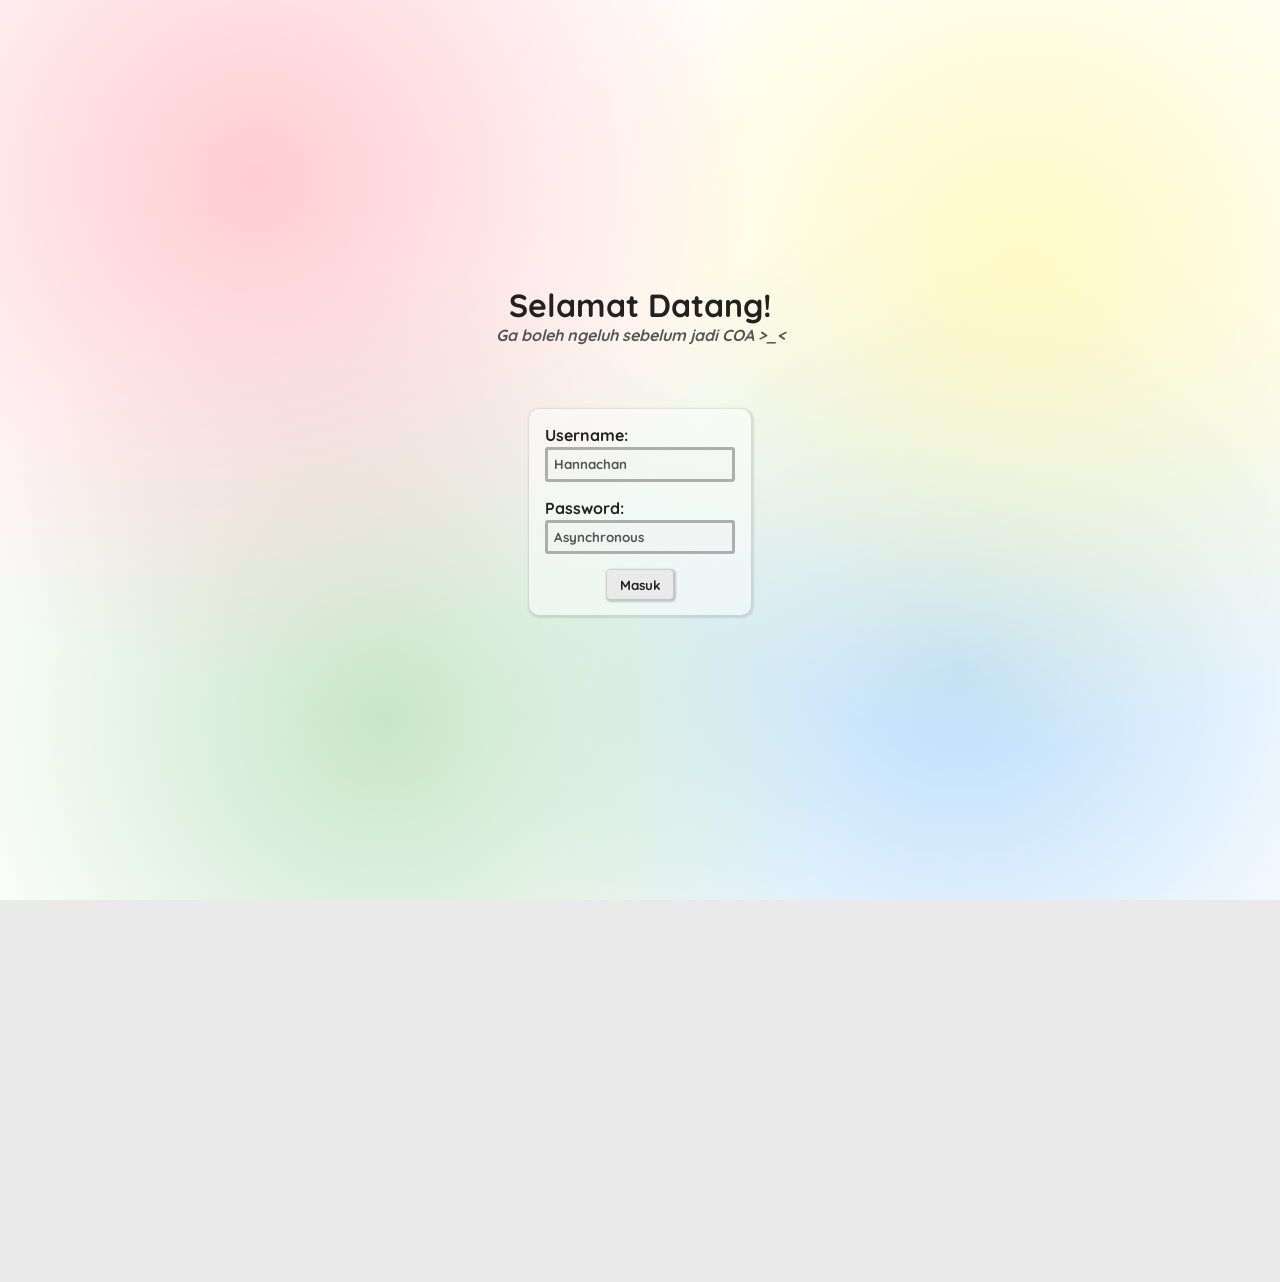
==== index.html @ 54275e08 "Add files via upload" ====
<html>
<head>
  <title>Hannachan</title>
  <meta charset="UTF-8">
  <meta name="viewport" content="width=device-width, user-scalable=no">
  <link rel="icon" href="./assets/images/favicon.png" type="image/png">
  <link rel="stylesheet" href="./css/base/utility.css">
  <link rel="stylesheet" href="./css/base/style.css">
  <link rel="stylesheet" href="./css/components/summary.css">
  <link rel="stylesheet" href="./css/components/main.css">
  <link rel="stylesheet" href="./css/components/header.css">
  <link rel="stylesheet" href="./css/components/sidebar.css">
  <link rel="stylesheet" href="./css/components/notice.css">
  <link rel="stylesheet" href="./css/components/security.css">
  <link rel="stylesheet" href="./css/components/footer.css">
</head>
<body class="body--overflow">
  <div class="container container--security">
    <div class="audio-system">
      <audio class="audio-system__bg" loop preload="auto">
        <source src="./assets/musics/backsound.mp3" type="audio/mpeg">
      </audio>
    </div>
    <header class="header">
      <div class="header__brand">
        <div class="header__image">
          <img src="./assets/images/logo.jpg" class="header__logo u-image">
        </div>
        <h3 class="header__title" onclick="location.reload()">Hannachan</h3>
      </div>
      <div class="header__actions">
        <div class="header__dropdown">
          <button type="button" class="header__dropdown-title u-button">Pilih Periode</button>
          <div class="header__dropdown-menu header__dropdown-menu--hidden"></div>
        </div>
        <div class="header__menu">
        	<a href="#menu" class="header__menu-button u-button u-icon">
        	  <svg viewBox="0 0 24 24" xmlns="http://www.w3.org/2000/svg">
        		  <path d="M3 5H21 M3 12H21 M3 19H21" stroke="currentColor" stroke-width="4" stroke-linecap="round" />
            </svg>
          </a>
        </div>
      </div>
    </header>
    <aside class="sidebar sidebar--hidden">
      <div class="sidebar__controls">
        <a href="#menu#calculator" class="sidebar__link u-link" data-title="Kalkulator Gaji">Kalkulator Gaji</a>
        <a href="#menu#help" class="sidebar__link u-link" data-title="Bantuan">Bantuan</a>
        <a href="#menu#feedback" class="sidebar__link u-link" data-title="Kritik & Saran">Kritik & Saran</a>
        <a href="#menu#report" class="sidebar__link u-link" data-title="Laporkan Bug">Laporkan Bug</a>
        <a href="#menu#contact" class="sidebar__link u-link" data-title="Hubungi Kami">Hubungi Kami</a>
      </div>
    </aside>
    <div class="sidebar-blackscreen sidebar-blackscreen--hidden"></div>
    <div class="sidebar-content sidebar-content--hidden">
      <div class="sidebar-content__controls">
        <header class="sidebar-content__header">
          <h3 class="sidebar-content__title"></h3>
          <div class="sidebar-content__actions">
            <div class="sidebar-content__close u-button u-icon">
              <svg viewBox="0 0 24 24" fill="none" xmlns="http://www.w3.org/2000/svg">
            		<path stroke="currentColor" stroke-width="3" stroke-linecap="round" stroke-linejoin="round" d="M16 16L12 12M12 12L8 8M12 12L16 8M12 12L8 16" />
            	</svg>
            </div>
          </div>
        </header>
        <main class="sidebar-content__main">
          <section data-page="calculator" class="calculator">
            <nav class="calculator__navbar">
              <button class="calculator__tab u-button u-button--active">Produksi</button>
              <button class="calculator__tab u-button">Muat</button>
              <button class="calculator__tab u-button">Bongkar</button>
              <button class="calculator__tab u-button">Angkut Cacahan Lembut</button>
              <button class="calculator__tab u-button">Stapel Cacahan</button>
              <button class="calculator__tab u-button">Stapel COA</button>
              <button class="calculator__tab u-button">Stapel Produksi</button>
              <button class="calculator__tab u-button">Salin</button>
              <button class="calculator__tab u-button">Salin Timbang</button>
            </nav>
            <main class="calculator__main">
              <input type="number" class="calculator__input-job u-input" placeholder="Masukan nilai...">
              <input type="number" class="calculator__input-worker u-input" placeholder="Masukan jumlah pekerja...">
              <span class="calculator__output">000000</span>
            </main>
          </section>
          <section data-page="help" class="help" style="display:none;">
            <div class="help__grid">
              <div class="help__row">
                <div class="help__col"><h3 class="help__heading">Fitur</h3></div>
                <div class="help__col"><h3 class="help__heading">Penjelasan</h3></div>
              </div>
              <div class="help__row">
                <div class="help__col"><h3 class="help__title">Tombol Menu</h3></div>
                <div class="help__col"><p class="help__paragraph">Membuka / Menutup sidebar</p></div>
              </div>
              <div class="help__row">
                <div class="help__col"><h3 class="help__title">Tombol Periode</h3></div>
                <div class="help__col"><p class="help__paragraph">Menampilkan riwayat data sebelumnya dan sedang berjalan</p></div>
              </div>
              <div class="help__row">
                <div class="help__col"><h3 class="help__title">Teks Pekerja Pada Tabel (Teks Berwarna Biru)</h3></div>
                <div class="help__col"><p class="help__paragraph">Menampilkan nama nama pekerja yang hadir</p></div>
              </div>
              <div class="help__row">
                <div class="help__col"><h3 class="help__title">Status (Merah)</h3></div>
                <div class="help__col"><p class="help__paragraph">Gaji yang belum dibayar</p></div>
              </div>
              <div class="help__row">
                <div class="help__col"><h3 class="help__title">Status (Hijau)</h3></div>
                <div class="help__col"><p class="help__paragraph">Gaji yang telah dibayar</p></div>
              </div>
              <div class="help__row">
                <div class="help__col"><h3 class="help__title">Tombol Tampilkan / Sembunyikan Data Pekerja</h3></div>
                <div class="help__col"><p class="help__paragraph">Menampilkan / menyembunyikan data pekerja secara lengkap</p></div>
              </div>
              <div class="help__row">
                <div class="help__col"><h3 class="help__title">Kalkulator Gaji</h3></div>
                <div class="help__col"><p class="help__paragraph">Menghitung jumlah total pekerjaan dengan jumlah pekerja</p></div>
              </div>
              <div class="help__row">
                <div class="help__col"><h3 class="help__title">Bantuan</h3></div>
                <div class="help__col"><p class="help__paragraph">Memahami fitur aplikasi</p></div>
              </div>
              <div class="help__row">
                <div class="help__col"><h3 class="help__title">Kritik & Saran</h3></div>
                <div class="help__col"><p class="help__paragraph">Menyediakan pendapat pengguna</p></div>
              </div>
              <div class="help__row">
                <div class="help__col"><h3 class="help__title">Laporkan Bug</h3></div>
                <div class="help__col"><p class="help__paragraph">Jika mendapatkan masalah pada fitur atau tampilan aplikasi</p></div>
              </div>
              <div class="help__row">
                <div class="help__col"><h3 class="help__title">Hubungi Kami</h3></div>
                <div class="help__col"><p class="help__paragraph">Jika pengguna mempunyai pertanyaan</p></div>
              </div>
            </div>
          </section>
          <section data-page="feedback" class="feedback" style="display:none;">
            <div class="feedback__controls">
              <div class="feedback__item">
                <label for="criticism">Kritik:</label>
                <textarea id="criticism" placeholder="Masukan kritik anda..."></textarea>
              </div>
              <div class="feedback__item">
                <label for="suggestion">Saran:</label>
                <textarea id="suggestion" placeholder="Masukan saran anda..."></textarea>
              </div>
              <div class="feedback__item feedback__submit">
                <button type="button" class="feedback__button u-button" disabled="disabled">Kirim</button>
              </div>
            </div>
          </section>
          <section data-page="report" class="report" style="display:none;">
            <div class="report__controls">
              <div class="report__item">
                <label for="reportInput">Laporkan Bug:</label>
                <textarea id="reportInput" placeholder="Masukan laporan anda..."></textarea>
              </div>
              <div class="report__item report__submit">
                <button type="button" class="report__button u-button" disabled="disabled">Kirim</button>
              </div>
            </div>
          </section>
          <section data-page="contact" class="contact" style="display:none;">
            <div class="contact__controls">
              <div class="contact__item">
                <div class="contact__icon contact__icon-gmail u-icon">
                  <svg xmlns="http://www.w3.org/2000/svg" viewBox="52 42 88 66">
                    <path fill="#4285f4" d="M58 108h14V74L52 59v43c0 3.32 2.69 6 6 6"/>
                    <path fill="#34a853" d="M120 108h14c3.32 0 6-2.69 6-6V59l-20 15"/>
                    <path fill="#fbbc04" d="M120 48v26l20-15v-8c0-7.42-8.47-11.65-14.4-7.2"/>
                    <path fill="#ea4335" d="M72 74V48l24 18 24-18v26L96 92"/>
                    <path fill="#c5221f" d="M52 51v8l20 15V48l-5.6-4.2c-5.94-4.45-14.4-.22-14.4 7.2"/>
                  </svg>
                </div>
                <a href="mailto:vickysugandaputra03@gmail.com" target="_blank" class="contact__link u-link">vickysugandaputra03@gmail.com</a>
              </div>
              <div class="contact__item">
                <div class="contact__icon contact__icon-whatsapp u-icon">
                  <svg xmlns="http://www.w3.org/2000/svg" viewBox="0 0 175.216 175.552">
                    <defs>
                      <linearGradient id="b" x1="85.915" x2="86.535" y1="32.567" y2="137.092" gradientUnits="userSpaceOnUse">
                        <stop offset="0" stop-color="#57d163"/><stop offset="1" stop-color="#23b33a"/>
                      </linearGradient>
                      <filter id="a" x="-.057" y="-.057" width="1.115" height="1.114" color-interpolation-filters="sRGB">
                        <feGaussianBlur stdDeviation="3.531"/>
                      </filter>
                    </defs>
                    <path fill="#b3b3b3" filter="url(#a)" d="m54.532 138.45 2.235 1.324c9.387 5.571 20.15 8.518 31.126 8.523h.023c33.707 0 61.139-27.426 61.153-61.135.006-16.335-6.349-31.696-17.895-43.251A60.75 60.75 0 0 0 87.94 25.983c-33.733 0-61.166 27.423-61.178 61.13a60.98 60.98 0 0 0 9.349 32.535l1.455 2.312-6.179 22.558zm-40.811 23.544L24.16 123.88c-6.438-11.154-9.825-23.808-9.821-36.772.017-40.556 33.021-73.55 73.578-73.55 19.681.01 38.154 7.669 52.047 21.572s21.537 32.383 21.53 52.037c-.018 40.553-33.027 73.553-73.578 73.553h-.032c-12.313-.005-24.412-3.094-35.159-8.954z"/>
                    <path fill="#fff" d="m12.966 161.238 10.439-38.114a73.42 73.42 0 0 1-9.821-36.772c.017-40.556 33.021-73.55 73.578-73.55 19.681.01 38.154 7.669 52.047 21.572s21.537 32.383 21.53 52.037c-.018 40.553-33.027 73.553-73.578 73.553h-.032c-12.313-.005-24.412-3.094-35.159-8.954z"/>
                    <path fill="url(#b)" d="M87.184 25.227c-33.733 0-61.166 27.423-61.178 61.13a60.98 60.98 0 0 0 9.349 32.535l1.455 2.313-6.179 22.558 23.146-6.069 2.235 1.324c9.387 5.571 20.15 8.517 31.126 8.523h.023c33.707 0 61.14-27.426 61.153-61.135a60.75 60.75 0 0 0-17.895-43.251 60.75 60.75 0 0 0-43.235-17.928z"/>
                    <path fill="#fff" fill-rule="evenodd" d="M68.772 55.603c-1.378-3.061-2.828-3.123-4.137-3.176l-3.524-.043c-1.226 0-3.218.46-4.902 2.3s-6.435 6.287-6.435 15.332 6.588 17.785 7.506 19.013 12.718 20.381 31.405 27.75c15.529 6.124 18.689 4.906 22.061 4.6s10.877-4.447 12.408-8.74 1.532-7.971 1.073-8.74-1.685-1.226-3.525-2.146-10.877-5.367-12.562-5.981-2.91-.919-4.137.921-4.746 5.979-5.819 7.206-2.144 1.381-3.984.462-7.76-2.861-14.784-9.124c-5.465-4.873-9.154-10.891-10.228-12.73s-.114-2.835.808-3.751c.825-.824 1.838-2.147 2.759-3.22s1.224-1.84 1.836-3.065.307-2.301-.153-3.22-4.032-10.011-5.666-13.647"/>
                  </svg>
                </div>
                <a href="https://wa.me/6283199240483" target="_blank" class="contact__link u-link">083199240483</a>
              </div>
            </div>
          </section>
        </main>
      </div>
    </div>
    <main class="main">
      <div class="main__brand">
        <h3 class="main__title"></h3>
      </div>
      <div class="main__table-wrapper">
        <table class="main__table">
          <thead>
            <tr>
              <th rowspan="2">No</th>
              <th rowspan="2">Hari & Tanggal</th>
              <th colspan="8">Rincian Pekerjaan</th>
            </tr>
            <tr>
              <th>Pekerjaan</th>
              <th>Jumlah</th>
              <th>Pekerja</th>
              <th>Status</th>
              <th>Total</th>
              <th>Gaji Perorang</th>
            </tr>
          </thead>
          <tbody></tbody>
          <tfoot></tfoot>
        </table>
      </div>
    </main>
    <section class="summary">
      <div class="summary__brand">
        <h3 class="summary__title">Data Pekerja</h3>
      </div>
      <div class="summary__table-wrapper">
        <table class="summary__table">
          <thead>
            <tr>
              <th rowspan="2">No</th>
              <th rowspan="2">Nama</th>
              <th class="summary__table-date-title">Tanggal</th>
              <th rowspan="2" class="summary__table-wide">Total</th>
              <th rowspan="2" class="summary__table-wide">Sudah Dibayar</th>
              <th rowspan="2" class="summary__table-wide">Belum Dibayar</th>
              <th rowspan="2" class="summary__table-wide">Kasbon</th>
              <th rowspan="2" class="summary__table-wide">Gaji</th>
            </tr>
            <tr class="summary__table-date"></tr>
          </thead>
          <tbody></tbody>
          <tfoot></tfoot>
        </table>
      </div>
    </section>
    <div class="summary-toggle">
      <button type="button" class="summary-toggle__btn u-button">Sembunyikan Data Pekerja</button>
    </div>
    <div class="notice notice--fixed js-notice">
      <p class="notice__text js-notice-text"></p>
    </div>
    <footer class="footer">
      <p class="footer__text">&copy; Oleh Vicky Suganda Putra (V1.3.3)</p>
    </footer>
  </div>
  <section class="security security--hiddenn">
    <div class="security__controls">
      <header class="security__header">
        <h3 class="security__title">Selamat Datang!</h3>
        <p class="security__paragraph">Ga boleh ngeluh sebelum jadi COA >_<</p>
      </header>
      <main class="security__main">
        <div class="security__item">
          <label for="pass1">Username:</label>
          <input type="input" class="security__pass1 u-input" id="pass1" placeholder="12345" value="Hannachan" disabled>
        </div>
        <div class="security__item">
          <label for="pass2">Password:</label>
          <input type="text" class="security__pass2 u-input" id="pass2" placeholder="12345" value="Asynchronous" disabled>
        </div>
        <div class="security__item">
          <button type="button" class="section__button u-button">Masuk</button>
        </div>
      </main>
    </div>
  </section>
  <script>
    fetch('CHANGELOG.md')
      .then(res => res.text())
      .then(text => {
        const match = text.match(/\[(\d+\.\d+\.\d+)\]/);
        const latestVersion = match ? match[1] : null;
        let footerText = document.querySelector(".footer__text");
        footerText.innerHTML = `&copy; Oleh Vicky Suganda Putra (V${latestVersion})`;
    });
  </script>
  <script src="./js/utils/format.js"></script>
  <script src="./js/ui/notice.js"></script>
  <script src="./js/ui/security.js"></script>
  
  <script src="./js/ui/sidebar/index.js"></script>
  <script src="./js/ui/sidebar/calculator.js"></script>
  <script src="./js/ui/sidebar/feedback.js"></script>
  <script src="./js/ui/sidebar/report.js"></script>
  <script src="./js/ui/sidebar/ui.js"></script>
  
  <script src="./js/ui/mainTable.js"></script>
  <script src="./js/ui/summaryTable.js"></script>
  <script src="./js/ui/workerList.js"></script>
  <script src="./js/ui/dropdown.js"></script>

  <script type="module" src="./js/app/init.js"></script>
  <!--
    tidak perlu dipanggil karena sudah di import menggunakan js
    <script type="module" src="./js/data/loader.js"></script>
  -->
</body>
</html>
---- css/base/utility.css ----
.u-image {
  width: 100%;
  height: 100%;
  object-fit: cover;
  display: block;
}


.u-button {
   display: flex;
   justify-content: center;
   align-items: center;
   background-color: #eaeaea;
   color: #212121;
   cursor: pointer;
   outline: none;
   padding: 0.4rem 0.8rem;
   border: none;
   border-radius: 3px;
   font-family: "Quicksand-Bold";
   box-shadow: 1px 1px 2px 2px rgba(0, 0, 0, 0.2);
   transition: 0.2s;
}

.u-button:disabled {
  background-color: #aeaeae;
  color: #555555;
  box-shadow: 1px 1px 2px 2px rgba(0, 0, 0, 0.1);
}

.u-button:disabled:hover {
  cursor: default;
  background-color: #aeaeae;
  color: #555555;
}
.u-icon {
  color: #333333;
  width: 1.7rem;
  height: 1.7rem;
  padding: 0.2rem;
  transition: 0.2s;
}

.u-button:hover,
.u-button--active {
  background-color: #212121;
  color: #eaeaea;
}

.u-button--active:disabled {
  background-color: #212121;
  color: #eaeaea;
}
.u-button--active:disabled:hover {
  background-color: #212121;
  color: #eaeaea;
}

.u-link {
  text-decoration: none;
  color: #212121;
  transition: 0.2s;
}

.u-link:hover {
  color: blue;
}

.u-input {
  width: 100%;
  outline: none;
  font-family: "Quicksand-Bold";
  padding: 0.4rem;
  border: solid 3px #aeaeae;
  border-radius: 3px;
  transition: 0.2s;
}

.u-input:focus {
  border-color: salmon;
}
---- css/base/style.css ----
@font-face {
  font-family: "Quicksand-Bold";
  src: url("./../../assets/fonts/Quicksand-Bold.ttf");
}
* {
  margin: 0;
  padding: 0;
  box-sizing: border-box;
}

body {
  font-family: "Quicksand-Bold";
  background-color: #eaeaea;
  color: #212121;
  user-select: none;
  scroll-behavior: smooth;
}

body.body--overflow {
  overflow: hidden;
}

.container {
  margin-bottom: 3rem;
  transition: 1s 1s;
}

.container.container--security {
  opacity: 0;
}


::-webkit-scrollbar {
  width: 5px;
  height: 5px;
}

::-webkit-scrollbar-track {
  background: #bfbfbf;
  border-radius: 10px;
}

::-webkit-scrollbar-thumb {
  background: #555555;
  border-radius: 10px;
  transition: 0.2s;
}

::-webkit-scrollbar-thumb:hover {
  background: #333333;
}
---- css/components/summary.css ----
.summary {
  display: grid;
  gap: 1rem;
  padding: 1rem;
  padding-bottom: 2rem;
  visibility: visible;
}

.summary.summary--hidden {
  visibility: hidden;
  display: none;
}

.summary .summary__title {
  text-align: center;
  font-size: 1.6rem;
}

.summary .summary__table-wrapper {
  overflow: auto;
  padding-bottom: 1rem;
}

.summary .summary__table {
  width: 100%;
  border-collapse: collapse;
  min-width: 1000px;
}

.summary .summary__table th,
.summary .summary__table td {
  padding: 0.4rem 0.8rem;
  border: solid 2px #555555;
  white-space: nowrap;
}

.summary .summary__table th strong,
.summary .summary__table td strong {
  color: #444444;
}

.summary .summary__table th.paid {
  color: #81C784;
}

.summary .summary__table td.paid strong {
  color: #1B5E20;
}

.summary .summary__table th {
  background-color: #333333;
  color: #ffffff;
}

.summary .summary__table tbody tr td:nth-child(1) {
  text-align: center;
}

.summary .summary__table tfoot tr {
  background-color: #dadada;
}
 
.summary-toggle {
   display: flex;
   justify-content: center;
   /* padding: 1rem 0; */
   padding-bottom: 2rem;
}
---- css/components/main.css ----
.main {
  display: grid;
  gap: 1rem;
  padding: 2rem 1rem;
}

.main .main__title {
  text-align: center;
  font-size: 1.6rem;
}

.main .main__table-wrapper {
  overflow: auto;
  padding-bottom: 1rem;
}

.main .main__table {
  width: 100%;
  border-collapse: collapse;
  min-width: 1000px;
}

.main .main__table th,
.main .main__table td {
  padding: 0.4rem 0.8rem;
  border: solid 2px #555555;
  white-space: nowrap;
}

.main .main__table th strong,
.main .main__table td strong {
  color: #555555;
}

.main .main__table th {
  background-color: #333333;
  color: #ffffff;
}

.main .main__table tbody tr:nth-last-child(odd) {
  background-color: rgb(245, 245, 245);
}

.main .main__table tbody tr td:nth-child(1) {
  text-align: center;
}

.main .main__table-workers {
  position: relative;
}

.main .main__table-workers-title {
  cursor: pointer;
  color: #2563EB;
  transition: 0.2s;
}

.main .main__table-workers-title:hover {
  color: #DC2626;
}

.main .main__table-workers-list {
  position: absolute;
  top: 100%;
  right: 50%;
  padding: 1rem;
  background-color: #eaeaea;
  border-radius: 5px;
  box-shadow: 1px 1px 4px 2px rgba(0, 0, 0, 0.2);
  visibility: visible;
  opacity: 1;
  z-index: 999;
  transform: translate(0, 0);
  transition: 0.3s;
}

.main .main__table-workers-list::after {
  content: "";
  position: absolute;
  bottom: 100%;
  right: 1rem;
  transform: translateX(-50%);
  border-width: 8px;
  border-style: solid;
  border-color: transparent transparent #eaeaea transparent;
  filter: drop-shadow(-1px -1px 2px rgba(0, 0, 0, 0.2));
  z-index: 9;
}

.main .main__table-workers-list.main__table-workers-list--hidden {
  visibility: hidden;
  opacity: 0;
  transform: translate(0, 10px);
}

.main .main__status {
}

.main .main__status span {
  display: block;
  width: 0.8rem;
  height: 0.8rem;
  border-radius: 50%;
  margin: auto;
}

.main .main__table tfoot tr {
  background-color: #dadada;
}
---- css/components/header.css ----
.header {
  position: sticky;
  top: 0;
  left: 0;
  background-color: #eaeaea;
  display: flex;
  justify-content: space-between;
  align-items: center;
  padding: 0.6rem 2rem;
  box-shadow: 0 0 0.4rem 0 rgba(0, 0, 0, 0.3);
  z-index: 999999;
}

@media (max-width: 768px) {
  .header {
    padding: 0.8rem 1rem;
  }
}


.header .header__brand {
  display: flex;
  align-items: center;
  gap: 0.6rem;
}

.header .header__image {
  display: flex;
  justify-content: center;
  align-items: center;
  overflow: hidden;
  width: 2.5rem;
  height: 2.5rem;
  background: #555555;
  /* border: solid 3px #555; */
  border-radius: 50%;
}

.header .header__logo {
  background-color: #333333;
}

.header .header__title {
  cursor: pointer;
  font-size: 1.4rem;
  transition: 0.3s;
}

.header .header__title:hover {
  color: #333333;
}

.header .header__actions {
  position: relative;
  display: flex;
  align-items: center;
  gap: 1rem;
}

.header .header__dropdown-title {
  cursor: pointer;
  transition: 0.3s;
}

.header .header__dropdown-title.header__dropdown-title--active {
  background-color: #212121;
  color: #eaeaea;
}

.header .header__dropdown-menu {
  position: absolute;
  top: calc(100% + 1rem);
  right: 2.72rem; /* gap + width + padding */
  max-height: 50vh;
  overflow: auto;
  display: flex;
  flex-direction: column;
  gap: 0.8rem;
  padding: 1rem;
  background-color: #eaeaea;
  border-radius: 5px;
  box-shadow: 1px 1px 4px 2px rgba(0, 0, 0, 0.2);
  visibility: visible;
  z-index: 999;
  transition: 0.3s;
}

.header .header__dropdown-menu.header__dropdown-menu--hidden {
  visibility: hidden;
  opacity: 0;
  z-index: -1;
}

.header .header__dropdown-item {
  white-space: nowrap;
}

.header .header__dropdown-item.header__dropdown-item--active {
  background-color: #212121;
  color: #eaeaea;
}

.header .header__menu {}

.header .header__menu-button {}

.header .header__menu-button.header__menu-button--active {
  background-color: #212121;
  color: #eaeaea;
}
---- css/components/sidebar.css ----
.sidebar {
  position: fixed;
  /* min-width: 30vw; */
  width: max-content;
  right: 0;
  bottom: 0;
  padding: 0.6rem;
  background-color: #eaeaea;
  box-shadow: -1.5px 0 2px rgba(0, 0, 0, 0.2);
  visibility: visible;
  z-index: 99;
  transform: translateX(0);
  transition: 0.5s ease;
}

.sidebar.sidebar--hidden {
  visibility: hidden;
  transform: translateX(100%);
}

.sidebar-blackscreen {
  position: fixed;
  top: 0;
  left: 0;
  right: 0;
  bottom: 0;
  width: 100vw;
  height: 100vh;
  padding: 0.6rem;
  background-color: rgba(0, 0, 0, 0.2);
  visibility: visible;
  opacity: 1;
  scale: 1;
  z-index: 98;
  transition: opacity 0.5s, scale 0s;
}

.sidebar-blackscreen.sidebar-blackscreen--hidden {
  visibility: hidden;
  opacity: 0;
  scale: 0;
  transition: visibility 0s 0.5s, opacity 0.5s, scale 0s 0.5s;
}

.sidebar .sidebar__controls {
  display: flex;
  flex-direction: column;
  gap: 0.4rem;
}

.sidebar .sidebar__controls .sidebar__item {
  
}

.sidebar-content {
  position: fixed;
  top: 0;
  left: 0;
  right: 0;
  bottom: 0;
  padding: 2rem;
  background-color: rgba(0, 0, 0, 0.3);
  visibility: visible;
  opacity: 1;
  scale: 1;
  z-index: 999999;
  transition: opacity 0.5s, scale 0s;
}

.sidebar-content--hidden {
  visibility: hidden;
  opacity: 0;
  scale: 0;
  transition: visibility 0s 0.5s, opacity 0.5s, scale 0s 0.5s;
}

.sidebar-content__controls {
  display: flex;
  flex-direction: column;
  background-color: #eaeaea;
  width: 100%;
  height: 100%;
  border-radius: 10px;
  overflow: hidden;
  box-shadow: 0 0 0.4rem 0 rgba(0, 0, 0, 0.3);
}

.sidebar-content__header {
  position: sticky;
  top: 0;
  left: 0;
  flex-shrink: 0;
  width: 100%;
  background-color: #eaeaea;
  display: flex;
  justify-content: space-between;
  align-items: center;
  padding: 1rem;
  box-shadow: 0 0 0.4rem 0 rgba(0, 0, 0, 0.3);
  z-index: 9;
}

.sidebar-content__main {
  flex: 1;
  padding: 1rem;
  overflow-x: hidden;
  overflow-y: auto;
}

.sidebar-content .calculator {}

.sidebar-content .calculator .calculator__navbar {
  padding: 1rem 0;
  padding-top: 0;
  overflow: auto;
  white-space: nowrap;
}

.sidebar-content .calculator .calculator__tab {
  display: inline-block;
  margin: 0 0.5rem;
}

.sidebar-content .calculator .calculator__main {
  display: grid;
  grid-template-columns: 1fr 1fr 1fr;
  gap: 1rem;
  padding: 1rem 0;
}

.sidebar-content .calculator .calculator__output {
  display: flex;
  justify-content: center;
  align-items: center;
  text-align: center;
  background-color: #ffffff;
  color: salmon;
  border-radius: 3px;
  border: solid 3px #aeaeae;
}

.sidebar-content .help {}

.sidebar-content .help .help__grid {}

.sidebar-content .help .help__row {
  display: grid;
  grid-template-columns: 1fr 2fr;
  gap: 1rem;
  padding: 1rem;
}

.sidebar-content .help .help__row:nth-child(even) {
  background-color: #dadada;
}

.sidebar-content .help .help__col {}

.sidebar-content .help .help__heading {
  font-size: 1.1rem;
  text-align: center;
  padding: 1rem;
  padding-top: 0;
}

.sidebar-content .help .help__title,
.sidebar-content .help .help__paragraph {
  overflow-wrap: anywhere;
}

.sidebar-content .help .help__title {
  font-size: 1rem;
}

.sidebar-content .help .help__paragraph {}


.sidebar-content .feedback {}

.sidebar-content .feedback .feedback__controls {
  display: grid;
  gap: 1rem;
}

.sidebar-content .feedback .feedback__item {}

.sidebar-content .feedback label {
  display: block;
  font-weight: bold;
  padding: 0.4rem 0.2rem;
}

.sidebar-content .feedback textarea {
  min-height: 120px; /* pake js biar responsive*/
  color: #333333;
  display: block;
  outline: none;
  padding: 0.4rem;
  border-radius: 3px;
  border: solid  2px #dadada;
  background-color: #eaeaea;
  width: 100%;
  font-family: "Quicksand-Bold";
  font-size: 1rem;
  transition: 0.2s;
}

.sidebar-content .feedback textarea:focus {
  border-color: #bfbfbf;
}

.sidebar-content .feedback .feedback__submit {
  display: flex;
  justify-content: end;
}

.sidebar-content .feedback .feedback__button {
  
}



.sidebar-content .report {}

.sidebar-content .report .report__controls {
  display: grid;
  gap: 1rem;
}

.sidebar-content .report .report__item {}

.sidebar-content .report label {
  display: block;
  font-weight: bold;
  padding: 0.4rem 0.2rem;
}

.sidebar-content .report textarea {
  min-height: 120px; /* pake js biar responsive*/
  color: #333333;
  display: block;
  outline: none;
  padding: 0.4rem;
  border-radius: 3px;
  border: solid  2px #dadada;
  background-color: #eaeaea;
  width: 100%;
  font-family: "Quicksand-Bold";
  font-size: 1rem;
  transition: 0.2s;
}

.sidebar-content .report textarea:focus {
  border-color: #bfbfbf;
}

.sidebar-content .report .report__submit {
  display: flex;
  justify-content: end;
}

.sidebar-content .report .report__button {
  
}



.sidebar-content .contact {}

.sidebar-content .contact .contact__controls {
  display: grid;
  gap: 1rem;
  padding: 0 0.4rem;
}

.sidebar-content .contact .contact__item {
  display: flex;
  justify-content: start;
  align-items: center;
  gap: 1rem;
  padding: 0.2rem;
}

.sidebar-content .contact .contact__icon-gmail svg {
  scale: 1.1;
  translate: 0 3px;
}

.sidebar-content .contact .contact__icon-whatsapp svg {
  scale: 1.7;
}
---- css/components/notice.css ----
.notice--fixed {
  position: fixed;
  bottom: 2rem;
  left: 0;
  right: 0;
  display: flex;
  justify-content: center;
  align-items: center;
  z-index: 9;
}

.notice__text {
  display: block;
  font-style: italic;
  text-align: center;
  padding: 0.3rem 0.8rem;
  font-size: 0.8rem;
  color: #9f1239;
  background-color: #fde8f3;
  border: 1.5px solid #f9a8d4;
  border-radius: 25px;
  box-shadow: 1px 1px 2px 1px rgba(0, 0, 0, 0.2);
  transition: 0.3s;
}

.notice__text.is-hidden{
  opacity: 0;
}
---- css/components/security.css ----
.audio-system {
  position: absolute;
  scale: 0;
  opacity: 0;
  z-index: -999;
}


.security {
  position: fixed;
  top: 0;
  left: 0;
  right: 0;
  bottom: 0;
  width: 100vw;
  height: 100vh;
  display: flex;
  justify-content: center;
  align-items: center;
  padding: 1rem;
  scale: 1;
  opacity: 1;
  /* background-color: #eaeaea; */
  background: radial-gradient(circle at 20% 20%, #FFCDD2 0%, transparent 40%),
            radial-gradient(circle at 80% 30%, #FFF9C4 0%, transparent 40%),
            radial-gradient(circle at 30% 80%, #C8E6C9 0%, transparent 40%),
            radial-gradient(circle at 75% 75%, #BBDEFB 0%, transparent 40%),
            #ffffff;
  z-index: 9999999;
  transition: opacity 1s, scale 0s 1s;
}

.security.security--hidden {
  scale: 0;
  opacity: 0;
}

.security .security__controls {
  display: flex;
  flex-direction: column;
  align-items: center;
  gap: 4rem;
}

.security .security__header {
  text-align: center;
}

.security .security__header .security__title {
  font-weight: bold;
  font-size: 2rem;
}
.security .security__header .security__paragraph {
  font-style: italic;
  color: #555555;
}

.security .security__main {
  display: grid;
  gap: 1rem;
  padding: 1rem;
  border-radius: 10px;
  /* background-color: #ffffff; */
  background-color: rgba(255, 255, 255, 0.5);
  box-shadow: 1px 1px 2px 2px rgba(0, 0, 0, 0.1);
}

.security .security__main .security__item {}

.security .security__main .security__item:last-child {
  display: flex;
  justify-content: center;
}

.security .security__main label {
  display: block;
  margin-bottom: 2px;
}

.security .security__main input {}

.security .security__main button {}
---- css/components/footer.css ----
footer {
  position: fixed;
  left: 0;
  bottom: 0;
  right: 0;
  width: 100vw;
  background-color: #eaeaea;
  padding: 0.2rem;
  text-align: center;
  z-index: 8;
}

footer p {
  font-size: 0.8rem;
  color: #212121;
}

footer p i {
  font-size: 0.8rem;
  color: #333333;
}
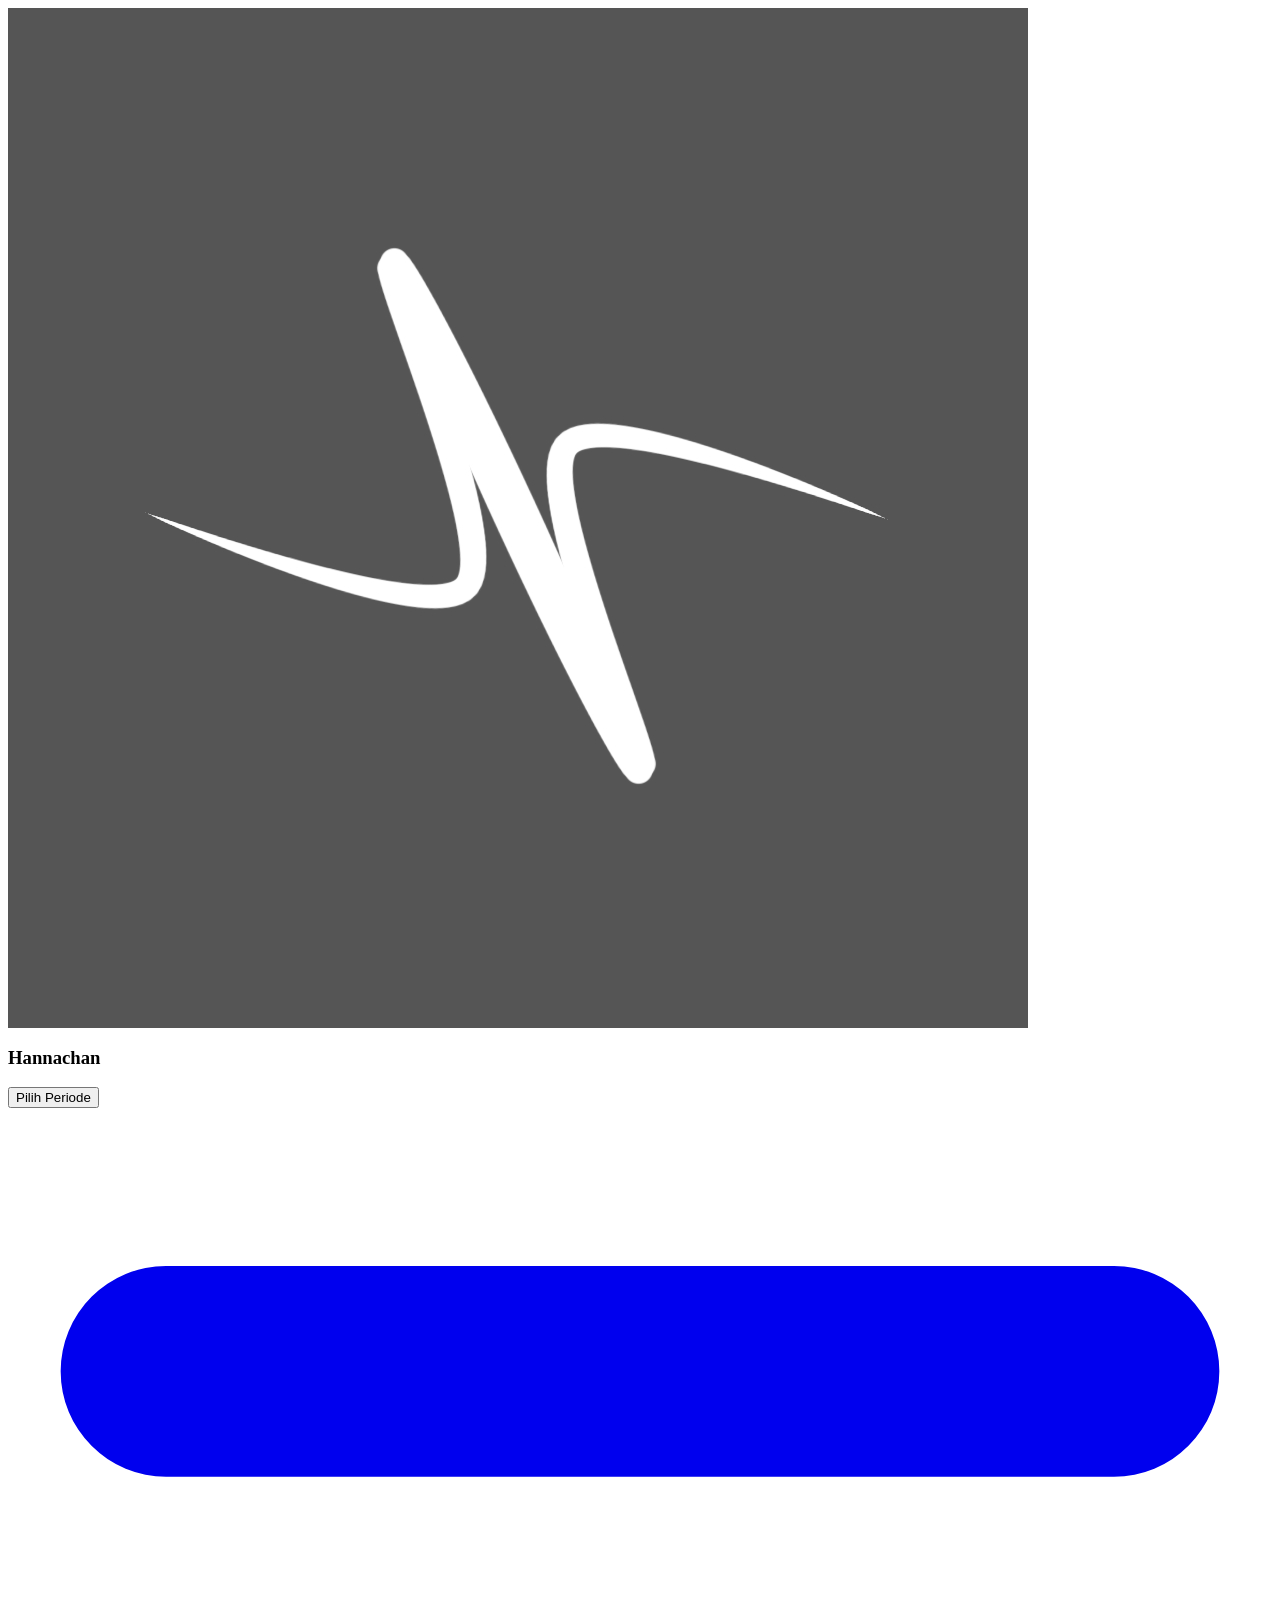
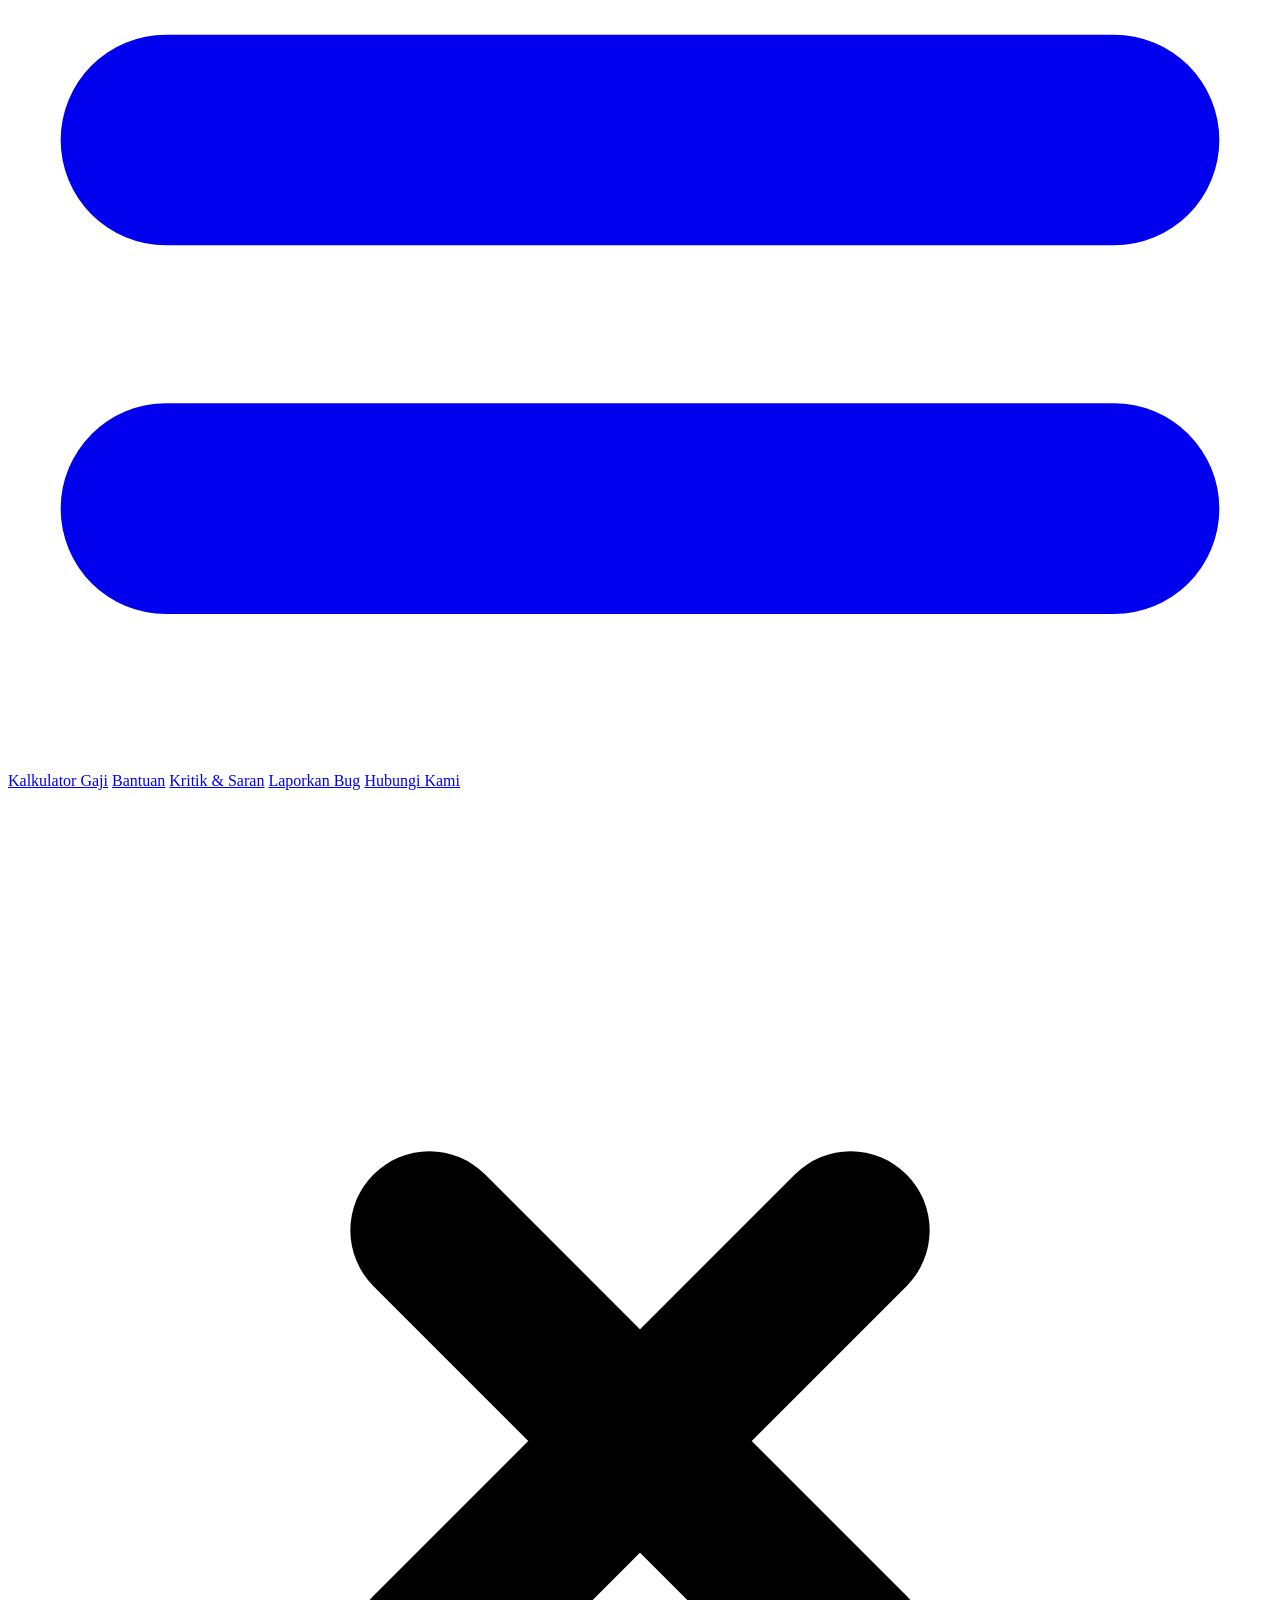
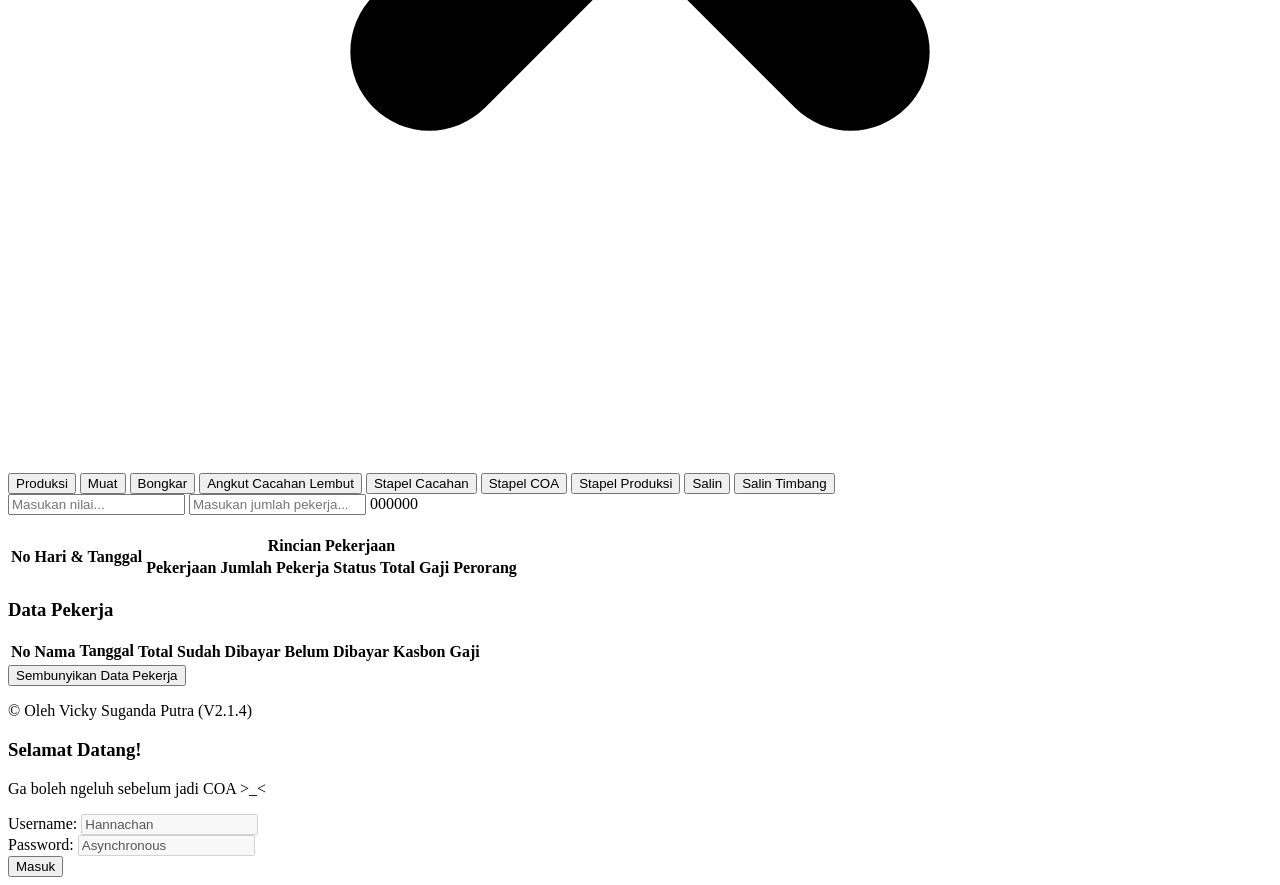
==== commit dc145af4: "Add files via upload" ====
--- a/index.html
+++ b/index.html
@@ -4,15 +4,16 @@
   <meta charset="UTF-8">
   <meta name="viewport" content="width=device-width, user-scalable=no">
   <link rel="icon" href="./assets/images/favicon.png" type="image/png">
-  <link rel="stylesheet" href="./css/base/utility.css">
-  <link rel="stylesheet" href="./css/base/style.css">
-  <link rel="stylesheet" href="./css/components/summary.css">
-  <link rel="stylesheet" href="./css/components/main.css">
-  <link rel="stylesheet" href="./css/components/header.css">
-  <link rel="stylesheet" href="./css/components/sidebar.css">
-  <link rel="stylesheet" href="./css/components/notice.css">
-  <link rel="stylesheet" href="./css/components/security.css">
-  <link rel="stylesheet" href="./css/components/footer.css">
+  <link rel="stylesheet" href="./css/index.css">
+<!--   <link rel="stylesheet" href="./css/base/utility.css">
+<link rel="stylesheet" href="./css/base/style.css">
+<link rel="stylesheet" href="./css/components/summary.css">
+<link rel="stylesheet" href="./css/components/main.css">
+<link rel="stylesheet" href="./css/components/header.css">
+<link rel="stylesheet" href="./css/components/sidebar.css">
+<link rel="stylesheet" href="./css/components/notice.css">
+<link rel="stylesheet" href="./css/components/security.css">
+<link rel="stylesheet" href="./css/components/footer.css"> -->
 </head>
 <body class="body--overflow">
   <div class="container container--security">
@@ -290,25 +291,23 @@
         footerText.innerHTML = `&copy; Oleh Vicky Suganda Putra (V${latestVersion})`;
     });
   </script>
-  <script src="./js/utils/format.js"></script>
-  <script src="./js/ui/notice.js"></script>
-  <script src="./js/ui/security.js"></script>
   
-  <script src="./js/ui/sidebar/index.js"></script>
-  <script src="./js/ui/sidebar/calculator.js"></script>
-  <script src="./js/ui/sidebar/feedback.js"></script>
-  <script src="./js/ui/sidebar/report.js"></script>
-  <script src="./js/ui/sidebar/ui.js"></script>
-  
-  <script src="./js/ui/mainTable.js"></script>
-  <script src="./js/ui/summaryTable.js"></script>
-  <script src="./js/ui/workerList.js"></script>
-  <script src="./js/ui/dropdown.js"></script>
 
   <script type="module" src="./js/app/init.js"></script>
-  <!--
-    tidak perlu dipanggil karena sudah di import menggunakan js
-    <script type="module" src="./js/data/loader.js"></script>
-  -->
+  
+  <!-- Sudah ES module -->
+  <!-- <script src="./js/utils/format.js"></script> -->
+  <!-- <script src="./js/ui/notice.js"></script> -->
+  <!-- <script src="./js/ui/mainTable.js"></script> -->
+  <!-- <script src="./js/ui/summaryTable.js"></script> -->
+  <!-- <script src="./js/ui/workerList.js"></script> -->
+  <!-- <script src="./js/ui/dropdown.js"></script> -->
+  <!-- <script src="./js/ui/security.js"></script> -->
+  <!-- <script src="./js/ui/sidebar/index.js"></script> -->
+  <!-- <script src="./js/ui/sidebar/calculator.js"></script> -->
+  <!-- <script src="./js/ui/sidebar/feedback.js"></script> -->
+  <!-- <script src="./js/ui/sidebar/report.js"></script> -->
+  <!-- <script src="./js/ui/sidebar/ui.js"></script> -->
+  <!-- <script type="module" src="./js/data/loader.js"></script> -->
 </body>
 </html>
--- a/css/base/utility.css
+++ b/css/base/utility.css
@@ -10,7 +10,7 @@
    display: flex;
    justify-content: center;
    align-items: center;
-   background-color: #eaeaea;
+   background-color: #f8fafc;
    color: #212121;
    cursor: pointer;
    outline: none;
@@ -18,7 +18,7 @@
    border: none;
    border-radius: 3px;
    font-family: "Quicksand-Bold";
-   box-shadow: 1px 1px 2px 2px rgba(0, 0, 0, 0.2);
+   box-shadow: 1px 2px 4px rgba(0, 0, 0, 0.15);
    transition: 0.2s;
 }
 
--- a/css/base/style.css
+++ b/css/base/style.css
@@ -10,8 +10,8 @@
 
 body {
   font-family: "Quicksand-Bold";
-  background-color: #eaeaea;
-  color: #212121;
+  background-color: #f8fafc;
+  color: #1f2937;
   user-select: none;
   scroll-behavior: smooth;
 }
@@ -29,7 +29,7 @@
   opacity: 0;
 }
 
-
+/* 
 ::-webkit-scrollbar {
   width: 5px;
   height: 5px;
@@ -49,3 +49,18 @@
 ::-webkit-scrollbar-thumb:hover {
   background: #333333;
 }
+ */
+ 
+::-webkit-scrollbar {
+  height: 6px;
+}
+
+::-webkit-scrollbar-track {
+  background: #e5e7eb;
+  border-radius: 10px;
+}
+
+::-webkit-scrollbar-thumb {
+  background: var(--primary);
+  border-radius: 10px;
+}
--- a/css/components/summary.css
+++ b/css/components/summary.css
@@ -1,3 +1,17 @@
+ :root {
+  --primary: #2563eb;
+  --primary-light: #dbeafe;
+  --primary-dark: #1d4ed8;
+  --success: #16a34a;
+  --warning: #f59e0b;
+  --danger: #dc2626;
+  --text: #1f2937;
+  --text-light: #6b7280;
+  --border: #e5e7eb;
+  --bg: #f8fafc;
+  --white: #ffffff;
+}
+
 .summary {
   display: grid;
   gap: 1rem;
@@ -13,9 +27,13 @@
 
 .summary .summary__title {
   text-align: center;
-  font-size: 1.6rem;
-}
-
+  font-size: 1.4rem;
+  color: #111827;
+}
+
+
+
+/* 
 .summary .summary__table-wrapper {
   overflow: auto;
   padding-bottom: 1rem;
@@ -58,7 +76,134 @@
 
 .summary .summary__table tfoot tr {
   background-color: #dadada;
-}
+} */
+
+.summary .summary__table th.paid {
+  color: #81C784;
+}
+
+.summary .summary__table td.paid strong {
+  color: #1B5E20;
+}
+
+.summary__table-wrapper {
+  width: 100%;
+  max-width: 1200px;
+  margin: 0 auto;
+  overflow-x: auto;
+  border-radius: 16px;
+}
+
+.summary__table {
+  width: 100%;
+  border-collapse: collapse;
+  background: var(--white);
+  border-radius: 16px;
+  overflow: hidden;
+  box-shadow:
+    0 4px 12px rgba(0, 0, 0, 0.05),
+    0 1px 3px rgba(0, 0, 0, 0.08);
+  font-size: 0.9rem;
+}
+
+/* reset */
+.summary__table thead th,
+.summary__table tbody td,
+.summary__table tfoot td {
+  white-space: nowrap;
+}
+
+/* Header */
+.summary__table thead th {
+  background: var(--primary);
+  color: white;
+  padding: 12px 8px;
+  text-align: center;
+  font-weight: 600;
+  border: 1px solid rgba(255, 255, 255, 0.15);
+}
+
+.summary__table thead tr:nth-child(2) th {
+  background: var(--primary-dark);
+  min-width: 125px;
+}
+
+.summary__table thead .summary__table-wide {
+  min-width: 150px;
+}
+
+
+
+/* Body */
+.summary__table tbody td {
+  padding: 12px 8px;
+  border-bottom: 1px solid var(--border);
+  text-align: center;
+  vertical-align: middle;
+}
+
+/* bug font-weight */
+.summary__table tbody td:nth-child(6) {
+  font-weight: 400;
+}
+
+.summary__table tbody tr:nth-child(even) {
+  background: #fafafa;
+}
+
+.summary__table tbody tr:hover {
+  background: var(--primary-light);
+}
+
+.summary__table tbody strong {
+  color: var(--primary-dark);
+}
+
+/* Footer */
+.summary__table tfoot td {
+  padding: 12px 8px;
+  border-top: 1px solid var(--border);
+  font-weight: 600;
+  text-align: center;
+}
+
+.summary__table tfoot tr {
+  background: #ecfdf5;
+  color: var(--success);
+}
+
+/* Kolom Nama rata kiri */
+.summary__table tbody td:nth-child(2) {
+  /* text-align: left; */
+  min-width: 150px;
+  font-weight: 500;
+}
+
+/* Nomor rata tengah */
+.summary__table tbody td:first-child {
+  text-align: center;
+  min-width: 50px;
+}
+
+/* Gaji */
+.summary__table tbody td:last-child strong {
+  color: var(--success);
+}
+
+/* Responsive */
+@media (max-width: 768px) {
+  .summary__table-wrapper {
+    overflow-x: auto;
+    -webkit-overflow-scrolling: touch;
+  }
+
+  .summary__table {
+    min-width: 900px;
+  }
+
+
+}
+
  
 .summary-toggle {
    display: flex;
--- a/css/components/main.css
+++ b/css/components/main.css
@@ -1,3 +1,17 @@
+:root {
+  --primary: #2563eb;
+  --primary-light: #dbeafe;
+  --primary-dark: #1d4ed8;
+  --success: #16a34a;
+  --warning: #f59e0b;
+  --danger: #dc2626;
+  --text: #1f2937;
+  --text-light: #6b7280;
+  --border: #e5e7eb;
+  --bg: #f8fafc;
+  --white: #ffffff;
+}
+
 .main {
   display: grid;
   gap: 1rem;
@@ -6,43 +20,100 @@
 
 .main .main__title {
   text-align: center;
-  font-size: 1.6rem;
+  font-size: 1.4rem;
+  color: #111827;
+}
+
+/* reset */
+.main__table thead th,
+.main__table tbody td,
+.main__table tfoot td {
+  white-space: nowrap;
 }
 
 .main .main__table-wrapper {
-  overflow: auto;
-  padding-bottom: 1rem;
+  display: block;
+  width: 100%;
+  max-width: 1200px;
+  margin: 0 auto;
+  overflow-x: auto;
+  border-radius: 16px;
 }
 
 .main .main__table {
   width: 100%;
   border-collapse: collapse;
-  min-width: 1000px;
+  background: var(--white);
+  border-radius: 16px;
+  overflow: hidden;
+  box-shadow:
+    0 4px 12px rgba(0, 0, 0, 0.05),
+    0 1px 3px rgba(0, 0, 0, 0.08);
+  font-size: 0.9rem;
 }
 
-.main .main__table th,
-.main .main__table td {
-  padding: 0.4rem 0.8rem;
-  border: solid 2px #555555;
-  white-space: nowrap;
+
+
+thead th {
+  background: var(--primary);
+  color: white;
+  padding: 12px 8px;
+  text-align: center;
+  font-weight: 600;
+  border: 1px solid rgba(255, 255, 255, 0.15);
 }
 
-.main .main__table th strong,
-.main .main__table td strong {
-  color: #555555;
+thead tr:nth-child(2) th {
+  background: #1d4ed8;
 }
 
-.main .main__table th {
-  background-color: #333333;
-  color: #ffffff;
+.main__table thead tr:first-child th:nth-child(2) {
+  min-width: 200px;
 }
 
-.main .main__table tbody tr:nth-last-child(odd) {
-  background-color: rgb(245, 245, 245);
+tbody td {
+  padding: 12px 8px;
+  border-bottom: 1px solid var(--border);
+  text-align: center;
+  vertical-align: middle;
 }
 
-.main .main__table tbody tr td:nth-child(1) {
-  text-align: center;
+tbody strong {
+  color: var(--primary-dark);
+}
+
+tbody tr:nth-child(even) {
+  background: #fafafa;
+}
+
+tbody tr:hover {
+  background: var(--primary-light);
+}
+
+tfoot td {
+  padding: 12px 8px;
+  border-top: 1px solid var(--border);
+  font-weight: 600;
+}
+
+tfoot tr:nth-child(odd) {
+  background: #f8fafc;
+}
+
+tfoot tr:last-child {
+  background: #ecfdf5;
+  color: var(--success);
+  font-size: 14px;
+}
+
+/* Status */
+tbody td:nth-child(6) {
+  font-weight: 600;
+  color: var(--danger);
+}
+
+strong {
+  font-weight: 500;
 }
 
 .main .main__table-workers {
@@ -51,7 +122,8 @@
 
 .main .main__table-workers-title {
   cursor: pointer;
-  color: #2563EB;
+  /* color: #2563EB; */
+  color: var(--primary-dark);
   transition: 0.2s;
 }
 
@@ -64,9 +136,11 @@
   top: 100%;
   right: 50%;
   padding: 1rem;
-  background-color: #eaeaea;
+  display: inline-block;
+  white-space: nowrap;
+  background-color: #f8fafc;
   border-radius: 5px;
-  box-shadow: 1px 1px 4px 2px rgba(0, 0, 0, 0.2);
+  box-shadow: 1px 2px 4px rgba(0, 0, 0, 0.15);
   visibility: visible;
   opacity: 1;
   z-index: 999;
@@ -82,8 +156,8 @@
   transform: translateX(-50%);
   border-width: 8px;
   border-style: solid;
-  border-color: transparent transparent #eaeaea transparent;
-  filter: drop-shadow(-1px -1px 2px rgba(0, 0, 0, 0.2));
+  border-color: transparent transparent #f8fafc transparent;
+  filter: drop-shadow(-1px -1px 2px rgba(0, 0, 0, 0.15));
   z-index: 9;
 }
 
@@ -104,6 +178,13 @@
   margin: auto;
 }
 
-.main .main__table tfoot tr {
-  background-color: #dadada;
-}
+@media (max-width: 768px) {
+  .main__table-wrapper {
+    overflow-x: auto;
+    -webkit-overflow-scrolling: touch;
+  }
+  
+  .main__table {
+    min-width: 900px;
+  }
+}
--- a/css/components/header.css
+++ b/css/components/header.css
@@ -3,12 +3,12 @@
   position: sticky;
   top: 0;
   left: 0;
-  background-color: #eaeaea;
+  background-color: #f8fafc;
   display: flex;
   justify-content: space-between;
   align-items: center;
   padding: 0.6rem 2rem;
-  box-shadow: 0 0 0.4rem 0 rgba(0, 0, 0, 0.3);
+  box-shadow: 0 0 0.4rem 0 rgba(0, 0, 0, 0.15);
   z-index: 999999;
 }
 
@@ -78,9 +78,9 @@
   flex-direction: column;
   gap: 0.8rem;
   padding: 1rem;
-  background-color: #eaeaea;
+  background-color: #f8fafc;
   border-radius: 5px;
-  box-shadow: 1px 1px 4px 2px rgba(0, 0, 0, 0.2);
+  box-shadow: 1px 1px 4px 2px rgba(0, 0, 0, 0.15);
   visibility: visible;
   z-index: 999;
   transition: 0.3s;
@@ -98,7 +98,7 @@
 
 .header .header__dropdown-item.header__dropdown-item--active {
   background-color: #212121;
-  color: #eaeaea;
+  color: #f8fafc;
 }
 
 .header .header__menu {}
--- a/css/components/sidebar.css
+++ b/css/components/sidebar.css
@@ -5,7 +5,7 @@
   right: 0;
   bottom: 0;
   padding: 0.6rem;
-  background-color: #eaeaea;
+  background-color: #f8fafc;
   box-shadow: -1.5px 0 2px rgba(0, 0, 0, 0.2);
   visibility: visible;
   z-index: 99;
--- a/css/components/notice.css
+++ b/css/components/notice.css
@@ -15,11 +15,13 @@
   text-align: center;
   padding: 0.3rem 0.8rem;
   font-size: 0.8rem;
-  color: #9f1239;
-  background-color: #fde8f3;
-  border: 1.5px solid #f9a8d4;
+/*   color: #9f1239;
+background-color: #fde8f3;
+border: 1.5px solid #f9a8d4; */
+  background-color: #dbeafe;
+  color: #1d4ed8;
   border-radius: 25px;
-  box-shadow: 1px 1px 2px 1px rgba(0, 0, 0, 0.2);
+  box-shadow: 1px 2px 4px rgba(0, 0, 0, 0.15);
   transition: 0.3s;
 }
 
--- a/css/components/footer.css
+++ b/css/components/footer.css
@@ -4,7 +4,7 @@
   bottom: 0;
   right: 0;
   width: 100vw;
-  background-color: #eaeaea;
+  background-color: #f8fafc;
   padding: 0.2rem;
   text-align: center;
   z-index: 8;
@@ -12,10 +12,10 @@
 
 footer p {
   font-size: 0.8rem;
-  color: #212121;
+  color: #1f2937;
 }
 
 footer p i {
   font-size: 0.8rem;
-  color: #333333;
+  color: #212121;
 }
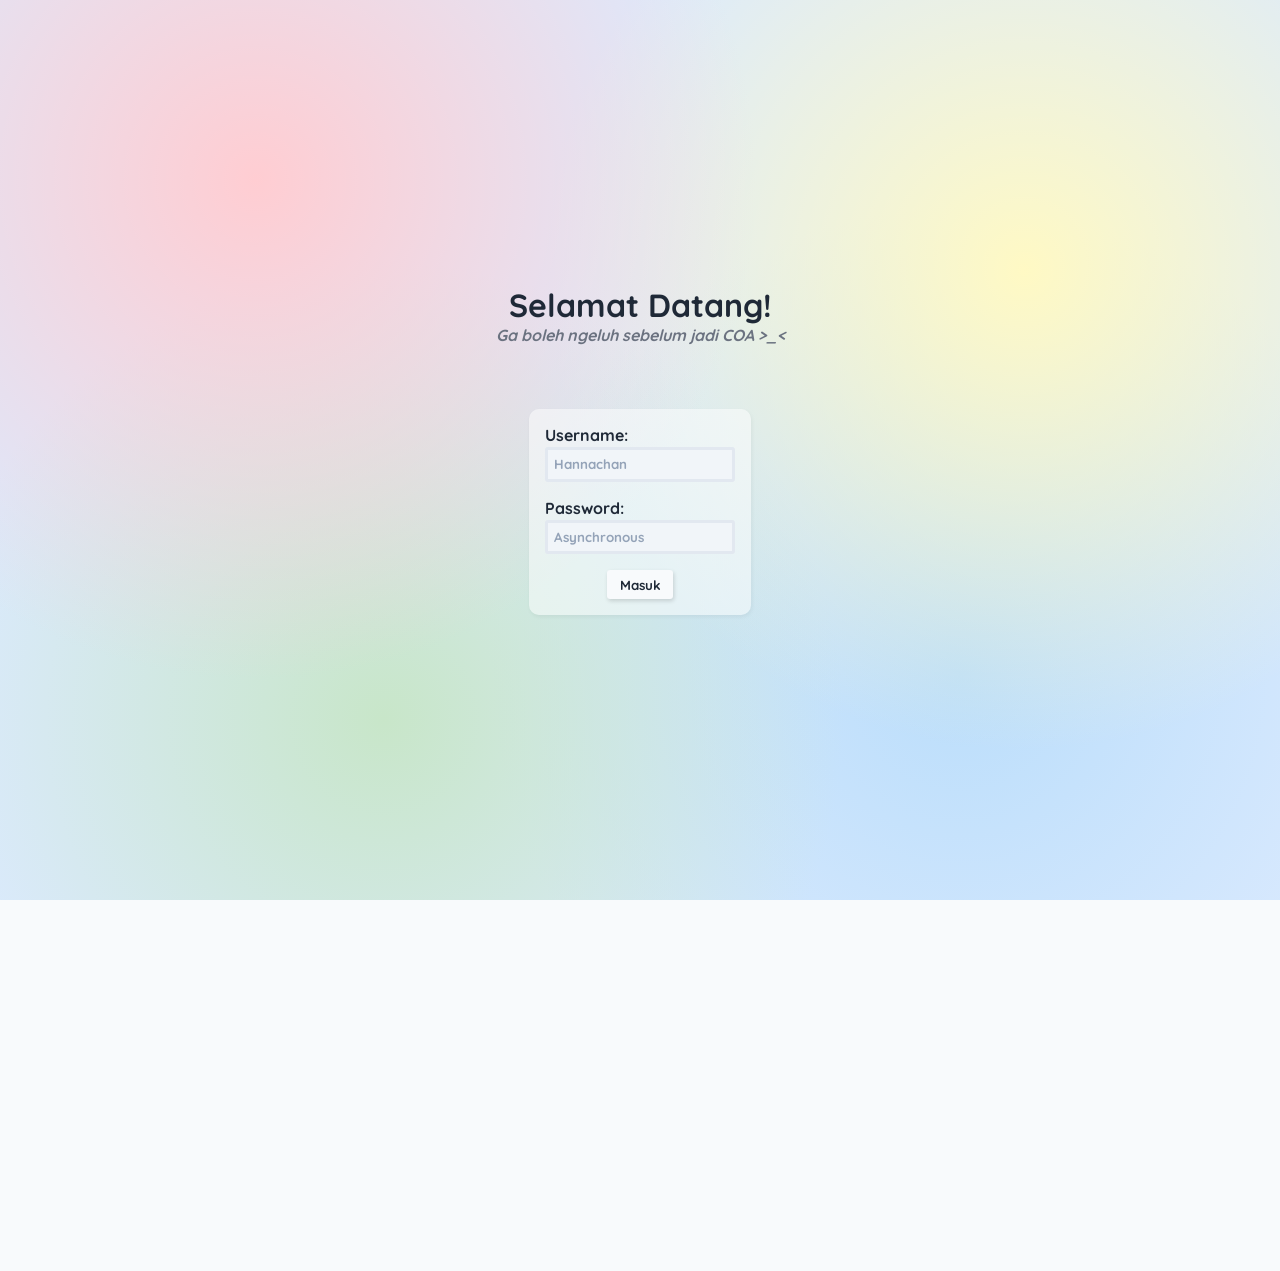
==== commit 5255429f: "Add files via upload" ====
--- a/index.html
+++ b/index.html
@@ -5,15 +5,6 @@
   <meta name="viewport" content="width=device-width, user-scalable=no">
   <link rel="icon" href="./assets/images/favicon.png" type="image/png">
   <link rel="stylesheet" href="./css/index.css">
-<!--   <link rel="stylesheet" href="./css/base/utility.css">
-<link rel="stylesheet" href="./css/base/style.css">
-<link rel="stylesheet" href="./css/components/summary.css">
-<link rel="stylesheet" href="./css/components/main.css">
-<link rel="stylesheet" href="./css/components/header.css">
-<link rel="stylesheet" href="./css/components/sidebar.css">
-<link rel="stylesheet" href="./css/components/notice.css">
-<link rel="stylesheet" href="./css/components/security.css">
-<link rel="stylesheet" href="./css/components/footer.css"> -->
 </head>
 <body class="body--overflow">
   <div class="container container--security">
@@ -79,9 +70,9 @@
               <button class="calculator__tab u-button">Salin Timbang</button>
             </nav>
             <main class="calculator__main">
-              <input type="number" class="calculator__input-job u-input" placeholder="Masukan nilai...">
-              <input type="number" class="calculator__input-worker u-input" placeholder="Masukan jumlah pekerja...">
-              <span class="calculator__output">000000</span>
+              <input type="number" class="calculator__input-job u-input" placeholder="Kuantitas">
+              <input type="number" class="calculator__input-worker u-input" placeholder="Pekerja">
+              <span class="calculator__output">0</span>
             </main>
           </section>
           <section data-page="help" class="help" style="display:none;">
@@ -281,33 +272,7 @@
       </main>
     </div>
   </section>
-  <script>
-    fetch('CHANGELOG.md')
-      .then(res => res.text())
-      .then(text => {
-        const match = text.match(/\[(\d+\.\d+\.\d+)\]/);
-        const latestVersion = match ? match[1] : null;
-        let footerText = document.querySelector(".footer__text");
-        footerText.innerHTML = `&copy; Oleh Vicky Suganda Putra (V${latestVersion})`;
-    });
-  </script>
-  
 
   <script type="module" src="./js/app/init.js"></script>
-  
-  <!-- Sudah ES module -->
-  <!-- <script src="./js/utils/format.js"></script> -->
-  <!-- <script src="./js/ui/notice.js"></script> -->
-  <!-- <script src="./js/ui/mainTable.js"></script> -->
-  <!-- <script src="./js/ui/summaryTable.js"></script> -->
-  <!-- <script src="./js/ui/workerList.js"></script> -->
-  <!-- <script src="./js/ui/dropdown.js"></script> -->
-  <!-- <script src="./js/ui/security.js"></script> -->
-  <!-- <script src="./js/ui/sidebar/index.js"></script> -->
-  <!-- <script src="./js/ui/sidebar/calculator.js"></script> -->
-  <!-- <script src="./js/ui/sidebar/feedback.js"></script> -->
-  <!-- <script src="./js/ui/sidebar/report.js"></script> -->
-  <!-- <script src="./js/ui/sidebar/ui.js"></script> -->
-  <!-- <script type="module" src="./js/data/loader.js"></script> -->
 </body>
 </html>
--- a/css/index.css
+++ b/css/index.css
@@ -0,0 +1,11 @@
+@import "./base/variables.css";
+@import "./base/utility.css";
+@import "./base/style.css";
+
+@import "./components/header.css";
+@import "./components/sidebar.css";
+@import "./components/main.css";
+@import "./components/summary.css";
+@import "./components/notice.css";
+@import "./components/security.css";
+@import "./components/footer.css";
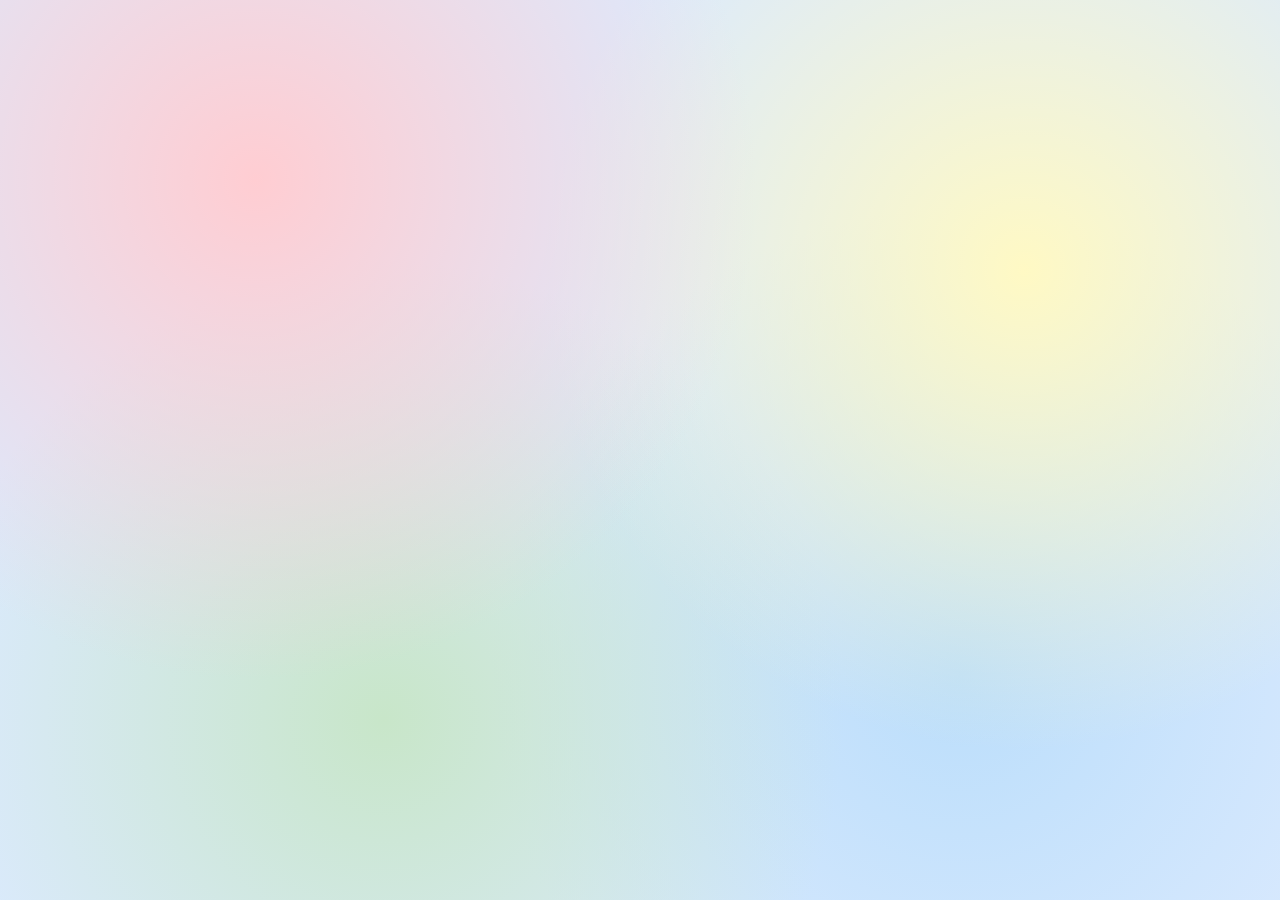
==== commit 5be0a1b9: "Add files via upload" ====
--- a/index.html
+++ b/index.html
@@ -13,234 +13,12 @@
         <source src="./assets/musics/backsound.mp3" type="audio/mpeg">
       </audio>
     </div>
-    <header class="header">
-      <div class="header__brand">
-        <div class="header__image">
-          <img src="./assets/images/logo.jpg" class="header__logo u-image">
-        </div>
-        <h3 class="header__title" onclick="location.reload()">Hannachan</h3>
-      </div>
-      <div class="header__actions">
-        <div class="header__dropdown">
-          <button type="button" class="header__dropdown-title u-button">Pilih Periode</button>
-          <div class="header__dropdown-menu header__dropdown-menu--hidden"></div>
-        </div>
-        <div class="header__menu">
-        	<a href="#menu" class="header__menu-button u-button u-icon">
-        	  <svg viewBox="0 0 24 24" xmlns="http://www.w3.org/2000/svg">
-        		  <path d="M3 5H21 M3 12H21 M3 19H21" stroke="currentColor" stroke-width="4" stroke-linecap="round" />
-            </svg>
-          </a>
-        </div>
-      </div>
-    </header>
-    <aside class="sidebar sidebar--hidden">
-      <div class="sidebar__controls">
-        <a href="#menu#calculator" class="sidebar__link u-link" data-title="Kalkulator Gaji">Kalkulator Gaji</a>
-        <a href="#menu#help" class="sidebar__link u-link" data-title="Bantuan">Bantuan</a>
-        <a href="#menu#feedback" class="sidebar__link u-link" data-title="Kritik & Saran">Kritik & Saran</a>
-        <a href="#menu#report" class="sidebar__link u-link" data-title="Laporkan Bug">Laporkan Bug</a>
-        <a href="#menu#contact" class="sidebar__link u-link" data-title="Hubungi Kami">Hubungi Kami</a>
-      </div>
-    </aside>
+    <header class="header" id="header"></header>
+    <aside class="sidebar sidebar--hidden" id="sidebar"></aside>
     <div class="sidebar-blackscreen sidebar-blackscreen--hidden"></div>
-    <div class="sidebar-content sidebar-content--hidden">
-      <div class="sidebar-content__controls">
-        <header class="sidebar-content__header">
-          <h3 class="sidebar-content__title"></h3>
-          <div class="sidebar-content__actions">
-            <div class="sidebar-content__close u-button u-icon">
-              <svg viewBox="0 0 24 24" fill="none" xmlns="http://www.w3.org/2000/svg">
-            		<path stroke="currentColor" stroke-width="3" stroke-linecap="round" stroke-linejoin="round" d="M16 16L12 12M12 12L8 8M12 12L16 8M12 12L8 16" />
-            	</svg>
-            </div>
-          </div>
-        </header>
-        <main class="sidebar-content__main">
-          <section data-page="calculator" class="calculator">
-            <nav class="calculator__navbar">
-              <button class="calculator__tab u-button u-button--active">Produksi</button>
-              <button class="calculator__tab u-button">Muat</button>
-              <button class="calculator__tab u-button">Bongkar</button>
-              <button class="calculator__tab u-button">Angkut Cacahan Lembut</button>
-              <button class="calculator__tab u-button">Stapel Cacahan</button>
-              <button class="calculator__tab u-button">Stapel COA</button>
-              <button class="calculator__tab u-button">Stapel Produksi</button>
-              <button class="calculator__tab u-button">Salin</button>
-              <button class="calculator__tab u-button">Salin Timbang</button>
-            </nav>
-            <main class="calculator__main">
-              <input type="number" class="calculator__input-job u-input" placeholder="Kuantitas">
-              <input type="number" class="calculator__input-worker u-input" placeholder="Pekerja">
-              <span class="calculator__output">0</span>
-            </main>
-          </section>
-          <section data-page="help" class="help" style="display:none;">
-            <div class="help__grid">
-              <div class="help__row">
-                <div class="help__col"><h3 class="help__heading">Fitur</h3></div>
-                <div class="help__col"><h3 class="help__heading">Penjelasan</h3></div>
-              </div>
-              <div class="help__row">
-                <div class="help__col"><h3 class="help__title">Tombol Menu</h3></div>
-                <div class="help__col"><p class="help__paragraph">Membuka / Menutup sidebar</p></div>
-              </div>
-              <div class="help__row">
-                <div class="help__col"><h3 class="help__title">Tombol Periode</h3></div>
-                <div class="help__col"><p class="help__paragraph">Menampilkan riwayat data sebelumnya dan sedang berjalan</p></div>
-              </div>
-              <div class="help__row">
-                <div class="help__col"><h3 class="help__title">Teks Pekerja Pada Tabel (Teks Berwarna Biru)</h3></div>
-                <div class="help__col"><p class="help__paragraph">Menampilkan nama nama pekerja yang hadir</p></div>
-              </div>
-              <div class="help__row">
-                <div class="help__col"><h3 class="help__title">Status (Merah)</h3></div>
-                <div class="help__col"><p class="help__paragraph">Gaji yang belum dibayar</p></div>
-              </div>
-              <div class="help__row">
-                <div class="help__col"><h3 class="help__title">Status (Hijau)</h3></div>
-                <div class="help__col"><p class="help__paragraph">Gaji yang telah dibayar</p></div>
-              </div>
-              <div class="help__row">
-                <div class="help__col"><h3 class="help__title">Tombol Tampilkan / Sembunyikan Data Pekerja</h3></div>
-                <div class="help__col"><p class="help__paragraph">Menampilkan / menyembunyikan data pekerja secara lengkap</p></div>
-              </div>
-              <div class="help__row">
-                <div class="help__col"><h3 class="help__title">Kalkulator Gaji</h3></div>
-                <div class="help__col"><p class="help__paragraph">Menghitung jumlah total pekerjaan dengan jumlah pekerja</p></div>
-              </div>
-              <div class="help__row">
-                <div class="help__col"><h3 class="help__title">Bantuan</h3></div>
-                <div class="help__col"><p class="help__paragraph">Memahami fitur aplikasi</p></div>
-              </div>
-              <div class="help__row">
-                <div class="help__col"><h3 class="help__title">Kritik & Saran</h3></div>
-                <div class="help__col"><p class="help__paragraph">Menyediakan pendapat pengguna</p></div>
-              </div>
-              <div class="help__row">
-                <div class="help__col"><h3 class="help__title">Laporkan Bug</h3></div>
-                <div class="help__col"><p class="help__paragraph">Jika mendapatkan masalah pada fitur atau tampilan aplikasi</p></div>
-              </div>
-              <div class="help__row">
-                <div class="help__col"><h3 class="help__title">Hubungi Kami</h3></div>
-                <div class="help__col"><p class="help__paragraph">Jika pengguna mempunyai pertanyaan</p></div>
-              </div>
-            </div>
-          </section>
-          <section data-page="feedback" class="feedback" style="display:none;">
-            <div class="feedback__controls">
-              <div class="feedback__item">
-                <label for="criticism">Kritik:</label>
-                <textarea id="criticism" placeholder="Masukan kritik anda..."></textarea>
-              </div>
-              <div class="feedback__item">
-                <label for="suggestion">Saran:</label>
-                <textarea id="suggestion" placeholder="Masukan saran anda..."></textarea>
-              </div>
-              <div class="feedback__item feedback__submit">
-                <button type="button" class="feedback__button u-button" disabled="disabled">Kirim</button>
-              </div>
-            </div>
-          </section>
-          <section data-page="report" class="report" style="display:none;">
-            <div class="report__controls">
-              <div class="report__item">
-                <label for="reportInput">Laporkan Bug:</label>
-                <textarea id="reportInput" placeholder="Masukan laporan anda..."></textarea>
-              </div>
-              <div class="report__item report__submit">
-                <button type="button" class="report__button u-button" disabled="disabled">Kirim</button>
-              </div>
-            </div>
-          </section>
-          <section data-page="contact" class="contact" style="display:none;">
-            <div class="contact__controls">
-              <div class="contact__item">
-                <div class="contact__icon contact__icon-gmail u-icon">
-                  <svg xmlns="http://www.w3.org/2000/svg" viewBox="52 42 88 66">
-                    <path fill="#4285f4" d="M58 108h14V74L52 59v43c0 3.32 2.69 6 6 6"/>
-                    <path fill="#34a853" d="M120 108h14c3.32 0 6-2.69 6-6V59l-20 15"/>
-                    <path fill="#fbbc04" d="M120 48v26l20-15v-8c0-7.42-8.47-11.65-14.4-7.2"/>
-                    <path fill="#ea4335" d="M72 74V48l24 18 24-18v26L96 92"/>
-                    <path fill="#c5221f" d="M52 51v8l20 15V48l-5.6-4.2c-5.94-4.45-14.4-.22-14.4 7.2"/>
-                  </svg>
-                </div>
-                <a href="mailto:vickysugandaputra03@gmail.com" target="_blank" class="contact__link u-link">vickysugandaputra03@gmail.com</a>
-              </div>
-              <div class="contact__item">
-                <div class="contact__icon contact__icon-whatsapp u-icon">
-                  <svg xmlns="http://www.w3.org/2000/svg" viewBox="0 0 175.216 175.552">
-                    <defs>
-                      <linearGradient id="b" x1="85.915" x2="86.535" y1="32.567" y2="137.092" gradientUnits="userSpaceOnUse">
-                        <stop offset="0" stop-color="#57d163"/><stop offset="1" stop-color="#23b33a"/>
-                      </linearGradient>
-                      <filter id="a" x="-.057" y="-.057" width="1.115" height="1.114" color-interpolation-filters="sRGB">
-                        <feGaussianBlur stdDeviation="3.531"/>
-                      </filter>
-                    </defs>
-                    <path fill="#b3b3b3" filter="url(#a)" d="m54.532 138.45 2.235 1.324c9.387 5.571 20.15 8.518 31.126 8.523h.023c33.707 0 61.139-27.426 61.153-61.135.006-16.335-6.349-31.696-17.895-43.251A60.75 60.75 0 0 0 87.94 25.983c-33.733 0-61.166 27.423-61.178 61.13a60.98 60.98 0 0 0 9.349 32.535l1.455 2.312-6.179 22.558zm-40.811 23.544L24.16 123.88c-6.438-11.154-9.825-23.808-9.821-36.772.017-40.556 33.021-73.55 73.578-73.55 19.681.01 38.154 7.669 52.047 21.572s21.537 32.383 21.53 52.037c-.018 40.553-33.027 73.553-73.578 73.553h-.032c-12.313-.005-24.412-3.094-35.159-8.954z"/>
-                    <path fill="#fff" d="m12.966 161.238 10.439-38.114a73.42 73.42 0 0 1-9.821-36.772c.017-40.556 33.021-73.55 73.578-73.55 19.681.01 38.154 7.669 52.047 21.572s21.537 32.383 21.53 52.037c-.018 40.553-33.027 73.553-73.578 73.553h-.032c-12.313-.005-24.412-3.094-35.159-8.954z"/>
-                    <path fill="url(#b)" d="M87.184 25.227c-33.733 0-61.166 27.423-61.178 61.13a60.98 60.98 0 0 0 9.349 32.535l1.455 2.313-6.179 22.558 23.146-6.069 2.235 1.324c9.387 5.571 20.15 8.517 31.126 8.523h.023c33.707 0 61.14-27.426 61.153-61.135a60.75 60.75 0 0 0-17.895-43.251 60.75 60.75 0 0 0-43.235-17.928z"/>
-                    <path fill="#fff" fill-rule="evenodd" d="M68.772 55.603c-1.378-3.061-2.828-3.123-4.137-3.176l-3.524-.043c-1.226 0-3.218.46-4.902 2.3s-6.435 6.287-6.435 15.332 6.588 17.785 7.506 19.013 12.718 20.381 31.405 27.75c15.529 6.124 18.689 4.906 22.061 4.6s10.877-4.447 12.408-8.74 1.532-7.971 1.073-8.74-1.685-1.226-3.525-2.146-10.877-5.367-12.562-5.981-2.91-.919-4.137.921-4.746 5.979-5.819 7.206-2.144 1.381-3.984.462-7.76-2.861-14.784-9.124c-5.465-4.873-9.154-10.891-10.228-12.73s-.114-2.835.808-3.751c.825-.824 1.838-2.147 2.759-3.22s1.224-1.84 1.836-3.065.307-2.301-.153-3.22-4.032-10.011-5.666-13.647"/>
-                  </svg>
-                </div>
-                <a href="https://wa.me/6283199240483" target="_blank" class="contact__link u-link">083199240483</a>
-              </div>
-            </div>
-          </section>
-        </main>
-      </div>
-    </div>
-    <main class="main">
-      <div class="main__brand">
-        <h3 class="main__title"></h3>
-      </div>
-      <div class="main__table-wrapper">
-        <table class="main__table">
-          <thead>
-            <tr>
-              <th rowspan="2">No</th>
-              <th rowspan="2">Hari & Tanggal</th>
-              <th colspan="8">Rincian Pekerjaan</th>
-            </tr>
-            <tr>
-              <th>Pekerjaan</th>
-              <th>Jumlah</th>
-              <th>Pekerja</th>
-              <th>Status</th>
-              <th>Total</th>
-              <th>Gaji Perorang</th>
-            </tr>
-          </thead>
-          <tbody></tbody>
-          <tfoot></tfoot>
-        </table>
-      </div>
-    </main>
-    <section class="summary">
-      <div class="summary__brand">
-        <h3 class="summary__title">Data Pekerja</h3>
-      </div>
-      <div class="summary__table-wrapper">
-        <table class="summary__table">
-          <thead>
-            <tr>
-              <th rowspan="2">No</th>
-              <th rowspan="2">Nama</th>
-              <th class="summary__table-date-title">Tanggal</th>
-              <th rowspan="2" class="summary__table-wide">Total</th>
-              <th rowspan="2" class="summary__table-wide">Sudah Dibayar</th>
-              <th rowspan="2" class="summary__table-wide">Belum Dibayar</th>
-              <th rowspan="2" class="summary__table-wide">Kasbon</th>
-              <th rowspan="2" class="summary__table-wide">Gaji</th>
-            </tr>
-            <tr class="summary__table-date"></tr>
-          </thead>
-          <tbody></tbody>
-          <tfoot></tfoot>
-        </table>
-      </div>
-    </section>
+    <div class="sidebar-content sidebar-content--hidden" id="sidebar-content"></div>
+    <main class="main" id="main"></main>
+    <section class="summary" id="summary"></section>
     <div class="summary-toggle">
       <button type="button" class="summary-toggle__btn u-button">Sembunyikan Data Pekerja</button>
     </div>
@@ -251,28 +29,8 @@
       <p class="footer__text">&copy; Oleh Vicky Suganda Putra (V1.3.3)</p>
     </footer>
   </div>
-  <section class="security security--hiddenn">
-    <div class="security__controls">
-      <header class="security__header">
-        <h3 class="security__title">Selamat Datang!</h3>
-        <p class="security__paragraph">Ga boleh ngeluh sebelum jadi COA >_<</p>
-      </header>
-      <main class="security__main">
-        <div class="security__item">
-          <label for="pass1">Username:</label>
-          <input type="input" class="security__pass1 u-input" id="pass1" placeholder="12345" value="Hannachan" disabled>
-        </div>
-        <div class="security__item">
-          <label for="pass2">Password:</label>
-          <input type="text" class="security__pass2 u-input" id="pass2" placeholder="12345" value="Asynchronous" disabled>
-        </div>
-        <div class="security__item">
-          <button type="button" class="section__button u-button">Masuk</button>
-        </div>
-      </main>
-    </div>
-  </section>
-
+  <section class="security security--hiddenn" id="login"></section>
+  
   <script type="module" src="./js/app/init.js"></script>
 </body>
 </html>
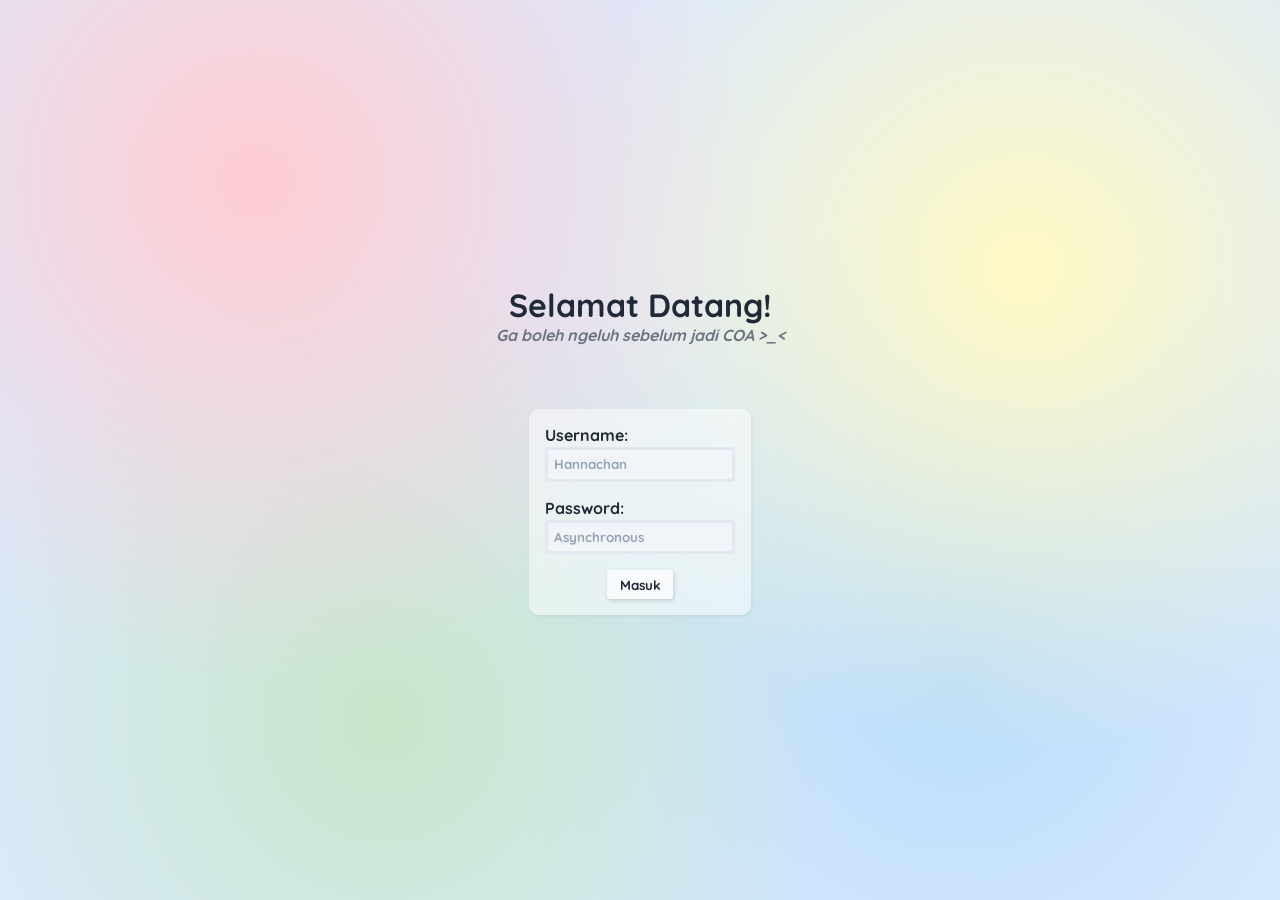
==== commit a9d529a3: "Add files via upload" ====
--- a/index.html
+++ b/index.html
@@ -1,4 +1,5 @@
-<html>
+<!DOCTYPE html>
+<html lang="id" data-theme="default">
 <head>
   <title>Hannachan</title>
   <meta charset="UTF-8">
--- a/css/index.css
+++ b/css/index.css
@@ -1,4 +1,5 @@
 @import "./base/variables.css";
+@import "./base/themes.css";
 @import "./base/utility.css";
 @import "./base/style.css";
 
